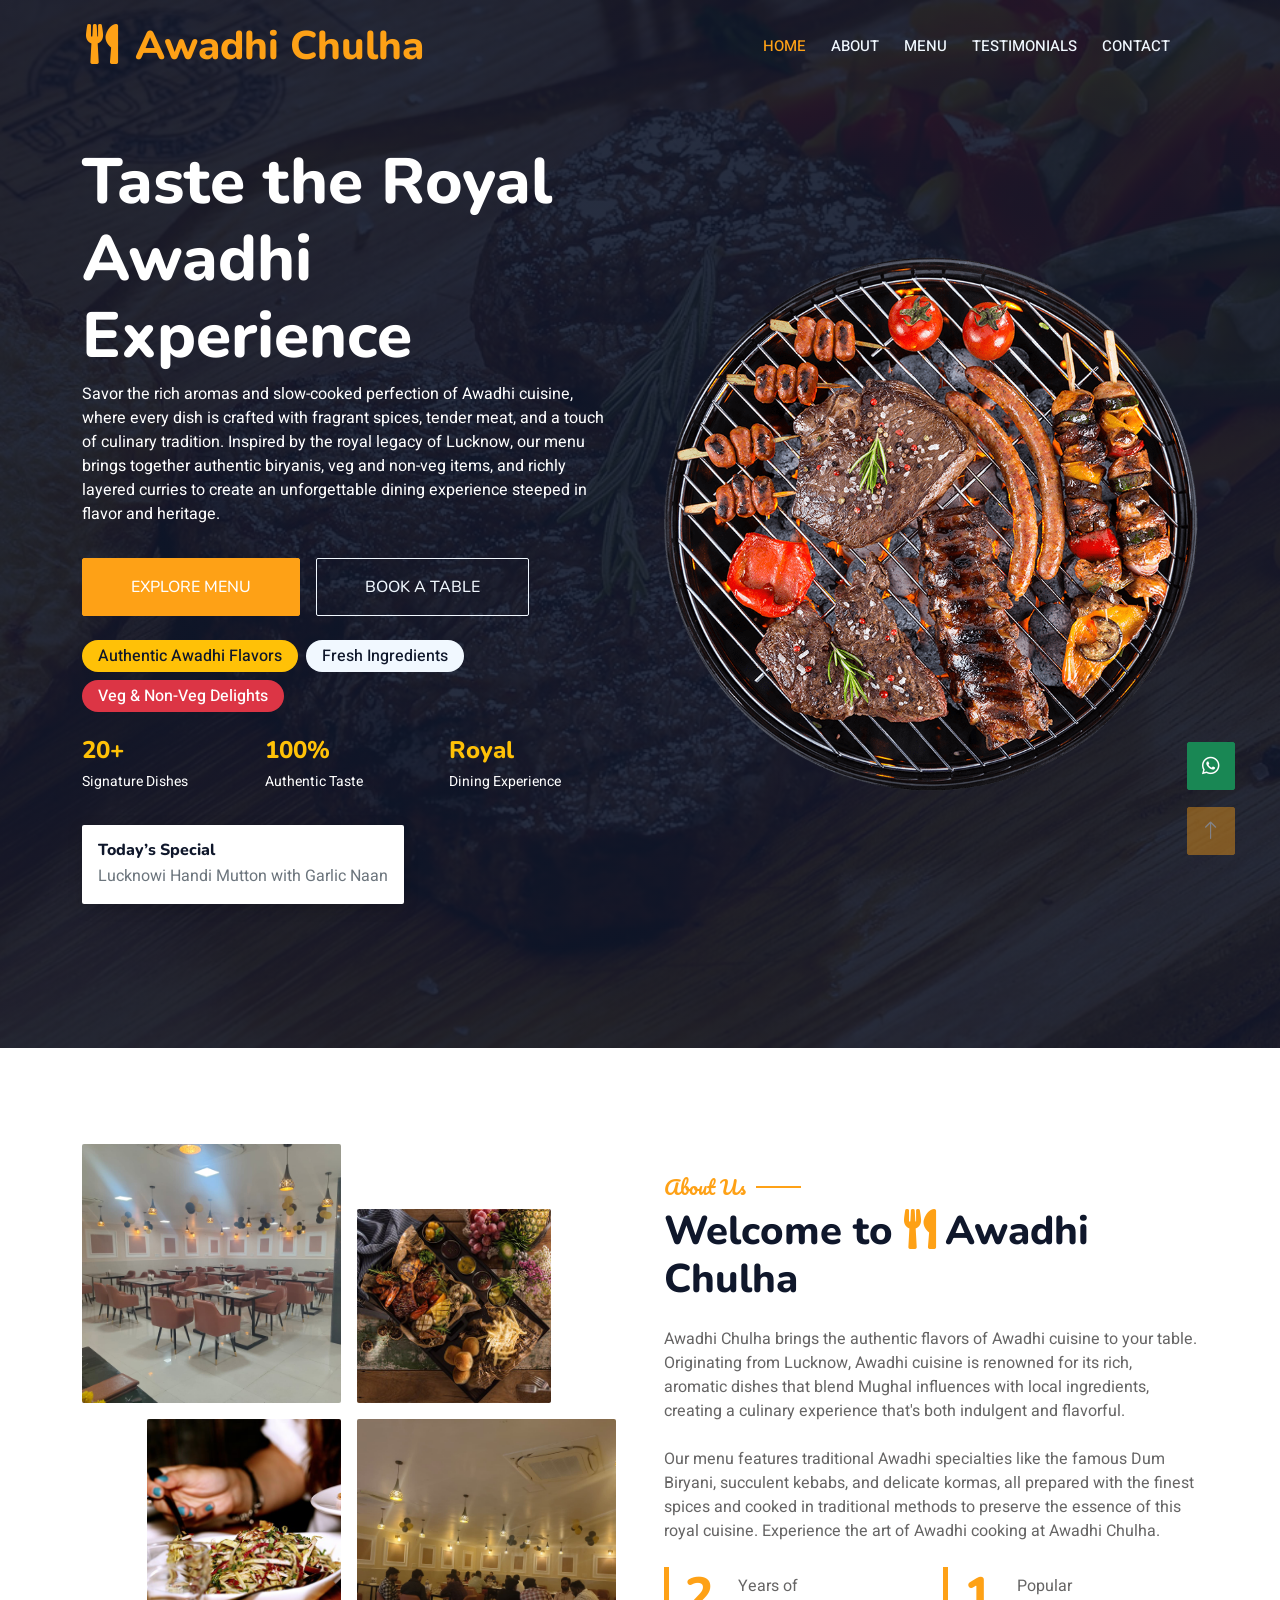
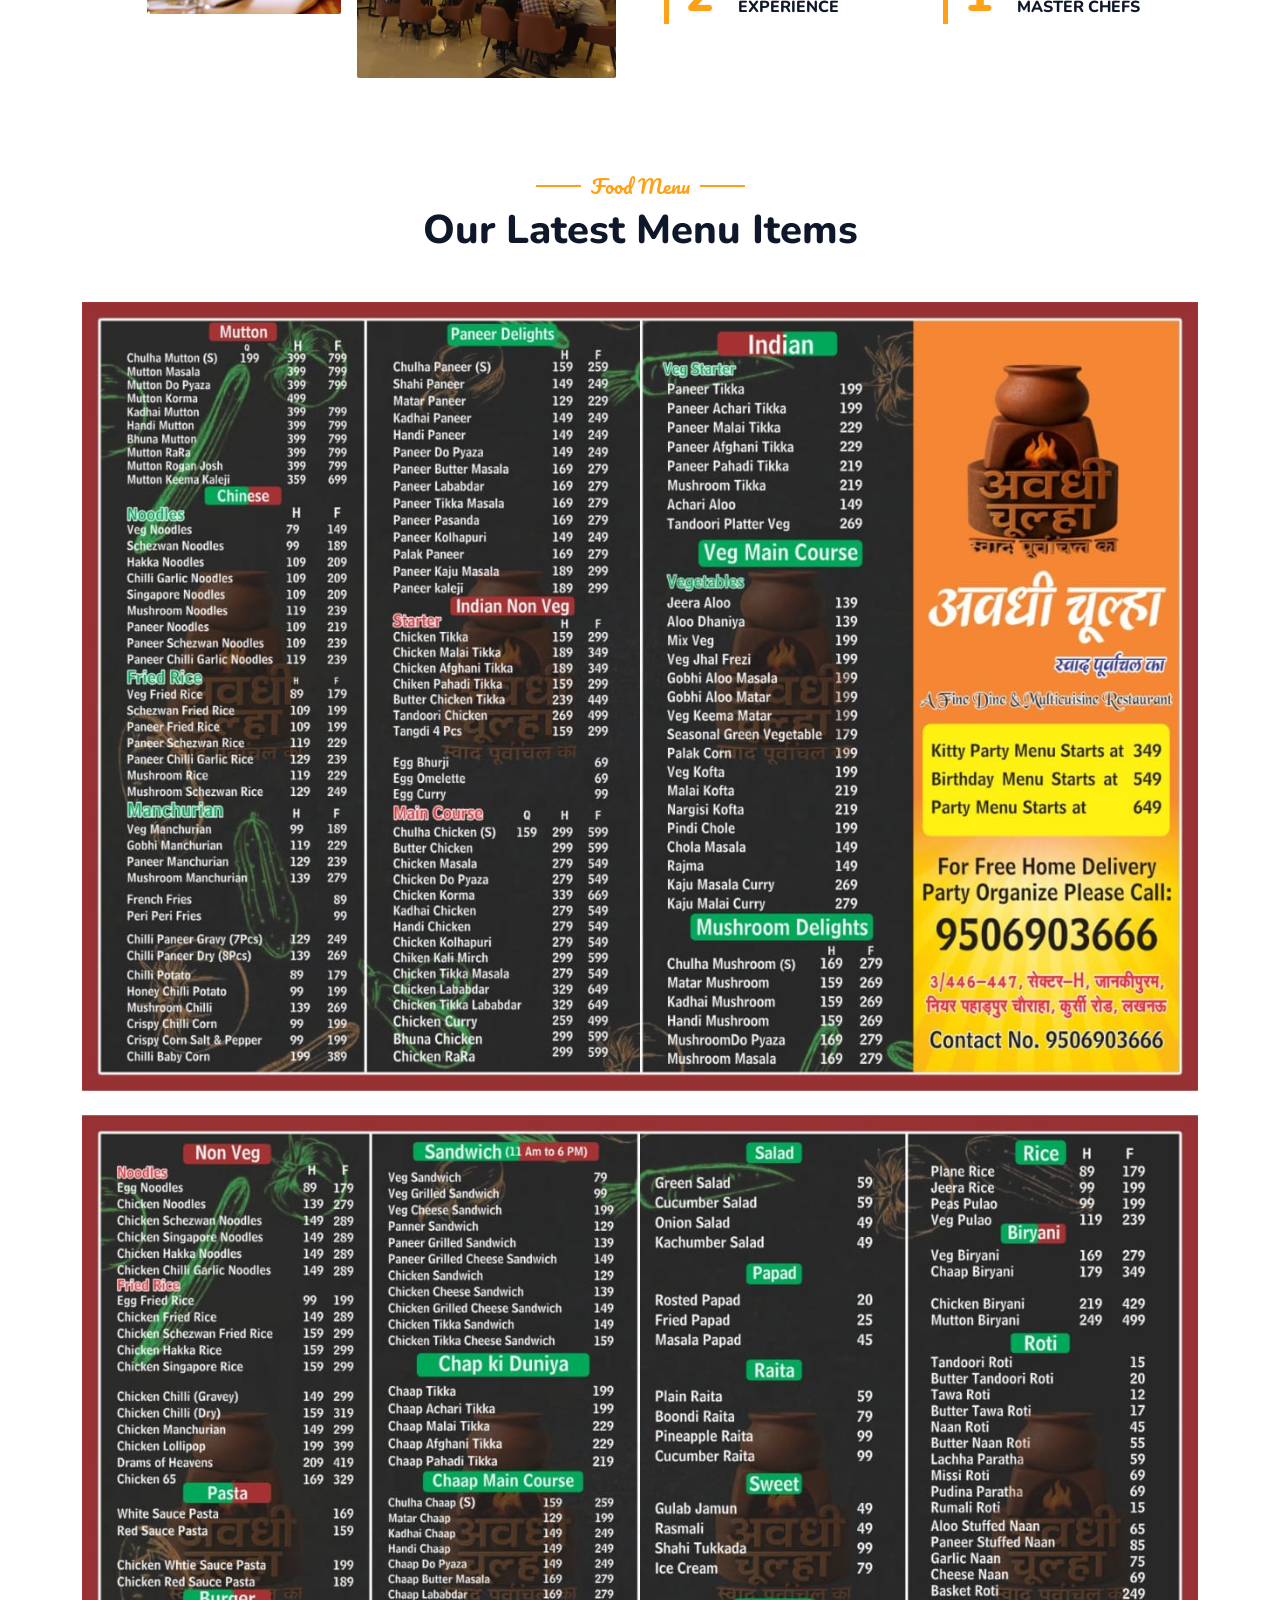
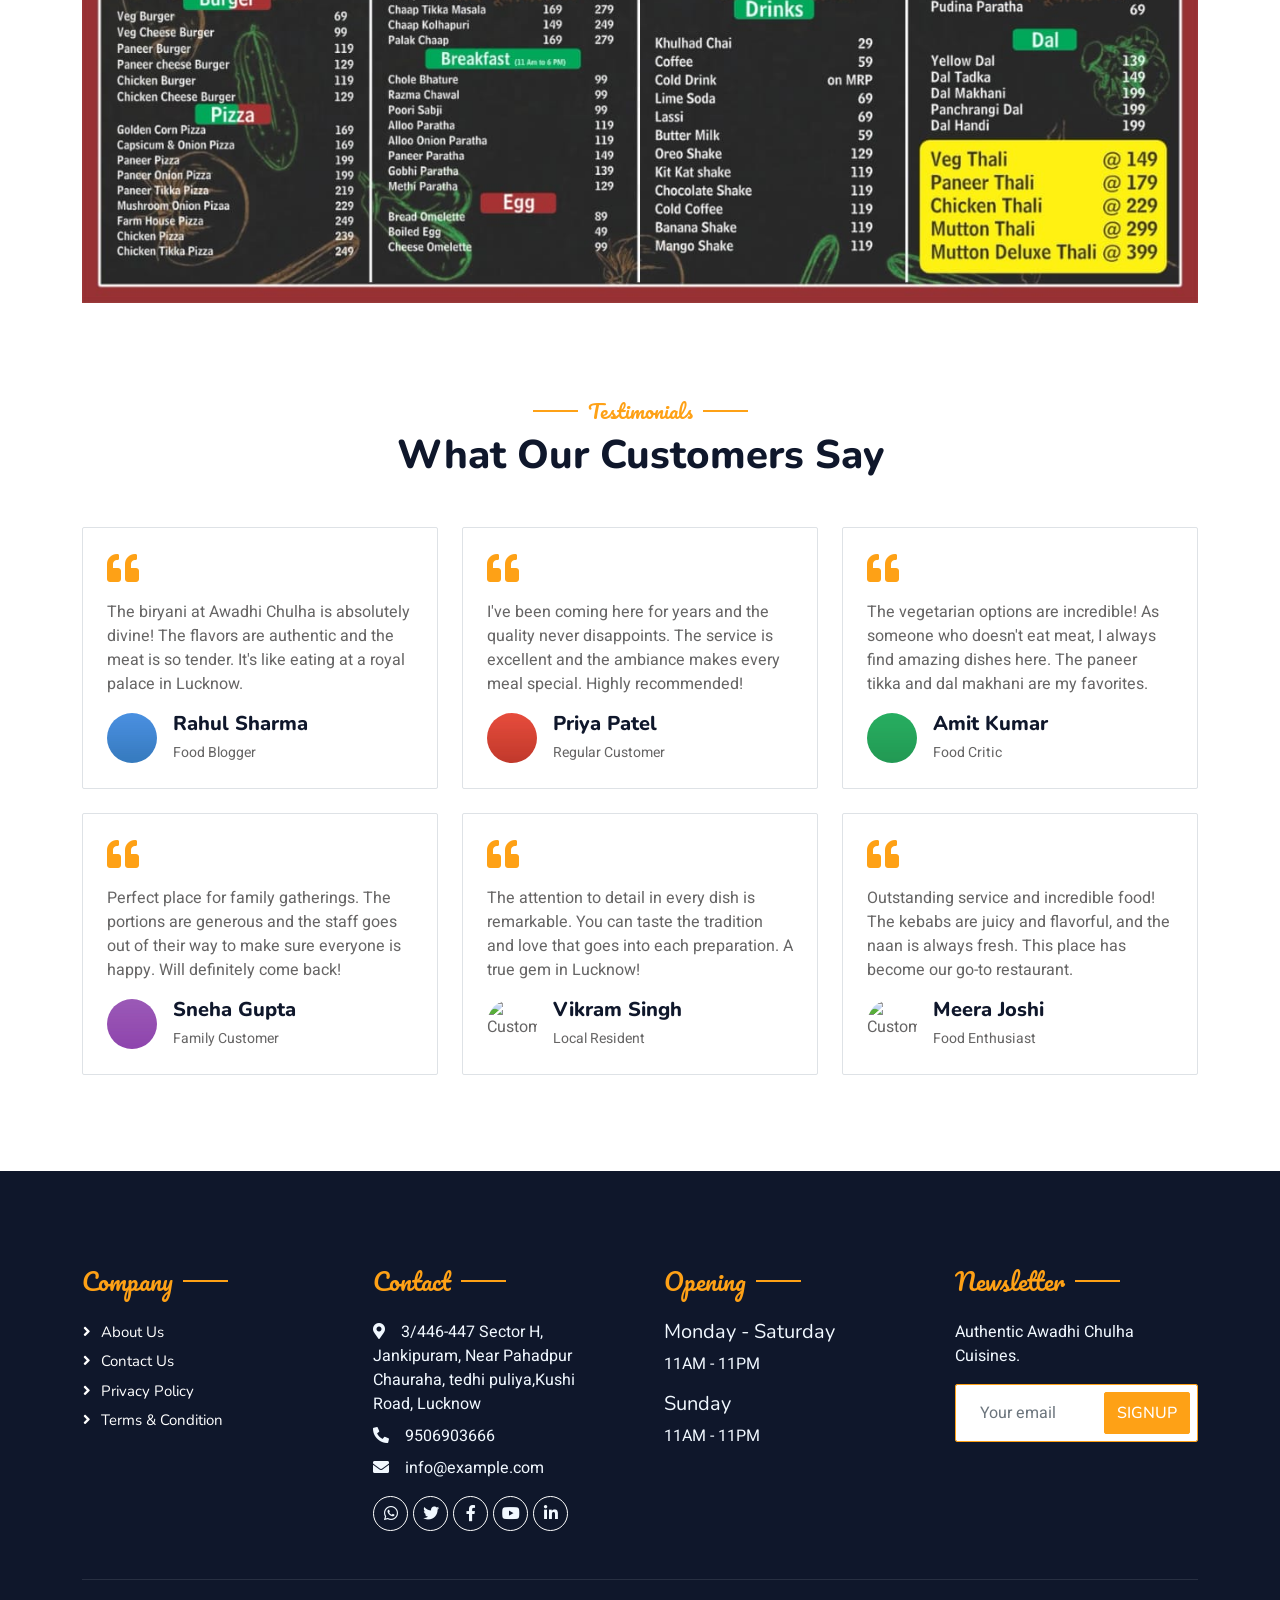
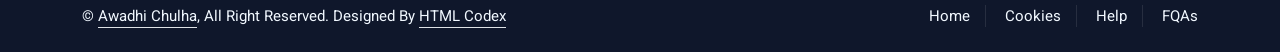
==== index.html @ cb72b384 "Initial commit" ====
<!DOCTYPE html>
<html lang="en">

<head>
    <meta charset="utf-8">
    <title>Awadhi Chulha - Home</title>
    <meta content="width=device-width, initial-scale=1.0" name="viewport">
    <meta content="" name="keywords">
    <meta content="" name="description">

    <!-- Favicon -->
    <link href="img/favicon.ico" rel="icon">

    <!-- Google Web Fonts -->
    <link rel="preconnect" href="https://fonts.googleapis.com">
    <link rel="preconnect" href="https://fonts.gstatic.com" crossorigin>
    <link href="https://fonts.googleapis.com/css2?family=Heebo:wght@400;500;600&family=Nunito:wght@600;700;800&family=Pacifico&display=swap" rel="stylesheet">

    <!-- Icon Font Stylesheet -->
    <link href="https://cdnjs.cloudflare.com/ajax/libs/font-awesome/5.10.0/css/all.min.css" rel="stylesheet">
    <link href="https://cdn.jsdelivr.net/npm/bootstrap-icons@1.4.1/font/bootstrap-icons.css" rel="stylesheet">

    <!-- Libraries Stylesheet -->
    <link href="lib/animate/animate.min.css" rel="stylesheet">
    <link href="lib/tempusdominus/css/tempusdominus-bootstrap-4.min.css" rel="stylesheet" />

    <!-- Customized Bootstrap Stylesheet -->
    <link href="css/bootstrap.min.css" rel="stylesheet">

    <!-- Template Stylesheet -->
    <link href="css/style.css" rel="stylesheet">
</head>

<body>
    <div class="container-fluid bg-white p-0">
        <!-- Spinner Start -->
        <div id="spinner" class="show bg-white position-fixed translate-middle w-100 vh-100 top-50 start-50 d-flex align-items-center justify-content-center">
            <div class="spinner-border text-primary" style="width: 3rem; height: 3rem;" role="status">
                <span class="sr-only">Loading...</span>
            </div>
        </div>
        <!-- Spinner End -->


        <!-- Navbar & Hero Start -->
        <div class="container-fluid p-0">
            <div class="container position-relative p-0">
                <nav class="navbar navbar-expand-lg navbar-dark bg-dark p-3 py-lg-0">
                    <a href="" class="navbar-brand p-0">
                        <h1 class="text-primary m-0"><i class="fa fa-utensils me-3"></i>Awadhi Chulha</h1>
                        <!-- <img src="img/logo.png" alt="Logo"> -->
                    </a>
                    <button class="navbar-toggler" type="button" data-bs-toggle="collapse" data-bs-target="#navbarCollapse">
                        <span class="fa fa-bars"></span>
                    </button>
                    <div class="collapse navbar-collapse" id="navbarCollapse">
                        <div class="navbar-nav ms-auto py-0 pe-4">
                            <a href="index.html" class="nav-item nav-link active">Home</a>
                            <a href="about.html" class="nav-item nav-link">About</a>
                            <a href="menu.html" class="nav-item nav-link">Menu</a>
                            <a href="testimonials.html" class="nav-item nav-link">Testimonials</a>
                            <a href="contact.html" class="nav-item nav-link">Contact</a>
                        </div>
                        <!-- <a href="https://htmlcodex.com/downloading/?item=2098" class="btn btn-primary py-2 px-4">Buy Pro Version</a> -->
                    </div>
                </nav>
            </div>

            <!-- <div class="container-fluid py-5 bg-dark hero-header mb-5">
                <div class="container my-5 py-5">
                    <div class="row align-items-center g-5">
                        <div class="col-lg-6 text-center text-lg-start">
                            <h1 class="display-3 text-white animated slideInLeft">Taste the Royal<br>Awadhi Experience</h1>
                            <p class="text-white animated slideInLeft mb-4 pb-2">Savor the rich aromas and slow-cooked perfection of Awadhi cuisine, where every dish is crafted with fragrant spices, tender meat, and a touch of culinary tradition. Inspired by the royal legacy of Lucknow, our menu brings together authentic biryanis, veg and non-veg items, and richly layered curries to create an unforgettable dining experience steeped in flavor and heritage</p>
                        </div>
                        <div class="col-lg-6 text-center text-lg-end overflow-hidden">
                            <img class="img-fluid" src="img/hero.png" alt="">
                        </div>
                    </div>
                </div>
            </div> -->

            <div class="container-fluid py-5 bg-dark hero-header mb-5">
            <div class="container my-5 py-5">
                <div class="row align-items-center g-5">
                    
                    <!-- Left Content -->
                    <div class="col-lg-6 text-center text-lg-start">
                        <h1 class="display-3 text-white animated slideInLeft">
                            Taste the Royal <br>Awadhi Experience
                        </h1>

                        <p class="text-white animated slideInLeft mb-4 pb-2">
                            Savor the rich aromas and slow-cooked perfection of Awadhi cuisine, where every dish is crafted with fragrant spices, tender meat, and a touch of culinary tradition. Inspired by the royal legacy of Lucknow, our menu brings together authentic biryanis, veg and non-veg items, and richly layered curries to create an unforgettable dining experience steeped in flavor and heritage.
                        </p>

                        <!-- Buttons -->
                        <div class="d-flex flex-column flex-sm-row gap-3 justify-content-center justify-content-lg-start mb-4 animated slideInLeft">
                            <a href="#menu" class="btn btn-primary py-3 px-5">Explore Menu</a>
                            <a href="contact.html" class="btn btn-outline-light py-3 px-5">Book a Table</a>
                        </div>

                        <!-- Feature Badges -->
                        <div class="d-flex flex-wrap gap-2 justify-content-center justify-content-lg-start mb-4 animated slideInLeft">
                            <span class="badge bg-warning text-dark px-3 py-2 fs-6">Authentic Awadhi Flavors</span>
                            <span class="badge bg-light text-dark px-3 py-2 fs-6">Fresh Ingredients</span>
                            <span class="badge bg-danger px-3 py-2 fs-6">Veg & Non-Veg Delights</span>
                        </div>

                        <!-- Stats -->
                        <div class="row g-3 text-white mb-4 animated slideInLeft">
                            <div class="col-4">
                                <h4 class="text-warning mb-1">20+</h4>
                                <small>Signature Dishes</small>
                            </div>
                            <div class="col-4">
                                <h4 class="text-warning mb-1">100%</h4>
                                <small>Authentic Taste</small>
                            </div>
                            <div class="col-4">
                                <h4 class="text-warning mb-1">Royal</h4>
                                <small>Dining Experience</small>
                            </div>
                        </div>

                        <!-- Today's Special Card -->
                        <div class="bg-white rounded p-3 d-inline-block shadow-sm animated slideInLeft mt-2">
                            <h6 class="text-dark mb-1">Today’s Special</h6>
                            <p class="mb-0 text-muted">Lucknowi Handi Mutton with Garlic Naan</p>
                        </div>
                    </div>

                    <!-- Right Image -->
                    <div class="col-lg-6 text-center text-lg-end overflow-hidden position-relative">
                        <img class="img-fluid animated zoomIn" src="img/hero.png" alt="Awadhi Cuisine">
                    </div>
                </div>
            </div>
        </div>
        </div>
        <!-- Navbar & Hero End -->


        <!-- About Start -->
        <div class="container-fluid py-5">
            <div class="container">
                <div class="row g-5 align-items-center">
                    <div class="col-lg-6">
                        <div class="row g-3">
                            <div class="col-6 text-start">
                                <img class="img-fluid rounded w-100 wow zoomIn" data-wow-delay="0.1s" src="img/about_1.jpeg">
                            </div>
                            <div class="col-6 text-start">
                                <img class="img-fluid rounded w-75 wow zoomIn" data-wow-delay="0.3s" src="img/about-4.jpg" style="margin-top: 25%;">
                            </div>
                            <div class="col-6 text-end">
                                <img class="img-fluid rounded w-75 wow zoomIn" data-wow-delay="0.5s" src="img/about-3.jpg">
                            </div>
                            <div class="col-6 text-end">
                                <img class="img-fluid rounded w-100 wow zoomIn" data-wow-delay="0.7s" src="img/about_2.jpeg">
                            </div>
                        </div>
                    </div>
                    <div class="col-lg-6">
                        <h5 class="section-title ff-secondary text-start text-primary fw-normal">About Us</h5>
                        <h1 class="mb-4">Welcome to <i class="fa fa-utensils text-primary me-2"></i>Awadhi Chulha</h1>
                        <p class="mb-4">Awadhi Chulha brings the authentic flavors of Awadhi cuisine to your table. Originating from Lucknow, Awadhi cuisine is renowned for its rich, aromatic dishes that blend Mughal influences with local ingredients, creating a culinary experience that's both indulgent and flavorful.</p>
                        <p class="mb-4">Our menu features traditional Awadhi specialties like the famous Dum Biryani, succulent kebabs, and delicate kormas, all prepared with the finest spices and cooked in traditional methods to preserve the essence of this royal cuisine. Experience the art of Awadhi cooking at Awadhi Chulha.</p>
                        <div class="row g-4 mb-4">
                            <div class="col-sm-6">
                                <div class="d-flex align-items-center border-start border-5 border-primary px-3">
                                    <h1 class="flex-shrink-0 display-5 text-primary mb-0" data-toggle="counter-up">4</h1>
                                    <div class="ps-4">
                                        <p class="mb-0">Years of</p>
                                        <h6 class="text-uppercase mb-0">Experience</h6>
                                    </div>
                                </div>
                            </div>
                            <div class="col-sm-6">
                                <div class="d-flex align-items-center border-start border-5 border-primary px-3">
                                    <h1 class="flex-shrink-0 display-5 text-primary mb-0" data-toggle="counter-up">3</h1>
                                    <div class="ps-4">
                                        <p class="mb-0">Popular</p>
                                        <h6 class="text-uppercase mb-0">Master Chefs</h6>
                                    </div>
                                </div>
                            </div>
                        </div>
                        <!-- <a class="btn btn-primary py-3 px-5 mt-2" href="">Read More</a> -->
                    </div>
                </div>
            </div>
        </div>
        <!-- About End -->


        <!-- Menu Start -->
        <div id="menu" class="container-fluid py-5">
            <div class="container">
                <div class="text-center wow fadeInUp" data-wow-delay="0.1s">
                    <h5 class="section-title ff-secondary text-center text-primary fw-normal">Food Menu</h5>
                    <h1 class="mb-5">Our Latest Menu Items</h1>
                </div>
                <div class="tab-class text-center wow fadeInUp" data-wow-delay="0.1s">
                    <div class="row g-4">
                        <div class="col-12">
                            <img class="img-fluid" src="img/Menu_page1.jpeg" alt="Menu Page 1">
                        </div>
                        <div class="col-12">
                            <img class="img-fluid" src="img/Menu_page2.jpeg" alt="Menu Page 2">
                        </div>
                    </div>
                </div>
            </div>
        </div>
        <!-- Menu End -->


        <!-- Testimonial Start -->
        <div class="container-fluid py-5">
            <div class="container">
                <div class="text-center wow fadeInUp" data-wow-delay="0.1s">
                    <h5 class="section-title ff-secondary text-center text-primary fw-normal">Testimonials</h5>
                    <h1 class="mb-5">What Our Customers Say</h1>
                </div>
                <div class="row g-4">
                    <div class="col-lg-4">
                        <div class="testimonial-item bg-transparent border rounded p-4">
                            <i class="fa fa-quote-left fa-2x text-primary mb-3"></i>
                            <p>The biryani at Awadhi Chulha is absolutely divine! The flavors are authentic and the meat is so tender. It's like eating at a royal palace in Lucknow.</p>
                            <div class="d-flex align-items-center">
                                <img class="img-fluid flex-shrink-0 rounded-circle" src="img/testimonial-1.jpg" style="width: 50px; height: 50px;" alt="Customer 1">
                                <div class="ps-3">
                                    <h5 class="mb-1">Rahul Sharma</h5>
                                    <small>Food Blogger</small>
                                </div>
                            </div>
                        </div>
                    </div>
                    <div class="col-lg-4">
                        <div class="testimonial-item bg-transparent border rounded p-4">
                            <i class="fa fa-quote-left fa-2x text-primary mb-3"></i>
                            <p>I've been coming here for years and the quality never disappoints. The service is excellent and the ambiance makes every meal special. Highly recommended!</p>
                            <div class="d-flex align-items-center">
                                <img class="img-fluid flex-shrink-0 rounded-circle" src="img/testimonial-2.jpg" style="width: 50px; height: 50px;" alt="Customer 2">
                                <div class="ps-3">
                                    <h5 class="mb-1">Priya Patel</h5>
                                    <small>Regular Customer</small>
                                </div>
                            </div>
                        </div>
                    </div>
                    <div class="col-lg-4">
                        <div class="testimonial-item bg-transparent border rounded p-4">
                            <i class="fa fa-quote-left fa-2x text-primary mb-3"></i>
                            <p>The vegetarian options are incredible! As someone who doesn't eat meat, I always find amazing dishes here. The paneer tikka and dal makhani are my favorites.</p>
                            <div class="d-flex align-items-center">
                                <img class="img-fluid flex-shrink-0 rounded-circle" src="img/testimonial-3.jpg" style="width: 50px; height: 50px;" alt="Customer 3">
                                <div class="ps-3">
                                    <h5 class="mb-1">Amit Kumar</h5>
                                    <small>Food Critic</small>
                                </div>
                            </div>
                        </div>
                    </div>
                    <div class="col-lg-4">
                        <div class="testimonial-item bg-transparent border rounded p-4">
                            <i class="fa fa-quote-left fa-2x text-primary mb-3"></i>
                            <p>Perfect place for family gatherings. The portions are generous and the staff goes out of their way to make sure everyone is happy. Will definitely come back!</p>
                            <div class="d-flex align-items-center">
                                <img class="img-fluid flex-shrink-0 rounded-circle" src="img/testimonial-4.jpg" style="width: 50px; height: 50px;" alt="Customer 4">
                                <div class="ps-3">
                                    <h5 class="mb-1">Sneha Gupta</h5>
                                    <small>Family Customer</small>
                                </div>
                            </div>
                        </div>
                    </div>
                    <div class="col-lg-4">
                        <div class="testimonial-item bg-transparent border rounded p-4">
                            <i class="fa fa-quote-left fa-2x text-primary mb-3"></i>
                            <p>The attention to detail in every dish is remarkable. You can taste the tradition and love that goes into each preparation. A true gem in Lucknow!</p>
                            <div class="d-flex align-items-center">
                                <img class="img-fluid flex-shrink-0 rounded-circle" src="https://images.unsplash.com/photo-1500648767791-00dcc994a43e?w=100&h=100&fit=crop&crop=face" style="width: 50px; height: 50px;" alt="Customer 5">
                                <div class="ps-3">
                                    <h5 class="mb-1">Vikram Singh</h5>
                                    <small>Local Resident</small>
                                </div>
                            </div>
                        </div>
                    </div>
                    <div class="col-lg-4">
                        <div class="testimonial-item bg-transparent border rounded p-4">
                            <i class="fa fa-quote-left fa-2x text-primary mb-3"></i>
                            <p>Outstanding service and incredible food! The kebabs are juicy and flavorful, and the naan is always fresh. This place has become our go-to restaurant.</p>
                            <div class="d-flex align-items-center">
                                <img class="img-fluid flex-shrink-0 rounded-circle" src="https://images.unsplash.com/photo-1544005313-94ddf0286df2?w=100&h=100&fit=crop&crop=face" style="width: 50px; height: 50px;" alt="Customer 6">
                                <div class="ps-3">
                                    <h5 class="mb-1">Meera Joshi</h5>
                                    <small>Food Enthusiast</small>
                                </div>
                            </div>
                        </div>
                    </div>
                </div>
            </div>
        </div>
        <!-- Testimonial End -->


        <!-- Footer Start -->
        <div class="container-fluid bg-dark text-light footer pt-5 mt-5 wow fadeIn" data-wow-delay="0.1s">
            <div class="container py-5">
                <div class="row g-5">
                    <div class="col-lg-3 col-md-6">
                        <h4 class="section-title ff-secondary text-start text-primary fw-normal mb-4">Company</h4>
                        <a class="btn btn-link" href="">About Us</a>
                        <a class="btn btn-link" href="">Contact Us</a>
                        <a class="btn btn-link" href="">Privacy Policy</a>
                        <a class="btn btn-link" href="">Terms & Condition</a>
                    </div>
                    <div class="col-lg-3 col-md-6">
                        <h4 class="section-title ff-secondary text-start text-primary fw-normal mb-4">Contact</h4>
                        <p class="mb-2"><i class="fa fa-map-marker-alt me-3"></i>3/446-447 Sector H, Jankipuram, Near Pahadpur Chauraha, tedhi puliya,Kushi Road, Lucknow</p>
                        <p class="mb-2"><i class="fa fa-phone-alt me-3"></i>9506903666</p>
                        <p class="mb-2"><i class="fa fa-envelope me-3"></i>info@example.com</p>
                        <div class="d-flex pt-2">
                            <a class="btn btn-outline-light btn-social" href="https://wa.me/919506903666" target="_blank"><i class="fab fa-whatsapp"></i></a>
                            <a class="btn btn-outline-light btn-social" href=""><i class="fab fa-twitter"></i></a>
                            <a class="btn btn-outline-light btn-social" href=""><i class="fab fa-facebook-f"></i></a>
                            <a class="btn btn-outline-light btn-social" href=""><i class="fab fa-youtube"></i></a>
                            <a class="btn btn-outline-light btn-social" href=""><i class="fab fa-linkedin-in"></i></a>
                        </div>
                    </div>
                    <div class="col-lg-3 col-md-6">
                        <h4 class="section-title ff-secondary text-start text-primary fw-normal mb-4">Opening</h4>
                        <h5 class="text-light fw-normal">Monday - Saturday</h5>
                        <p>11AM - 11PM</p>
                        <h5 class="text-light fw-normal">Sunday</h5>
                        <p>11AM - 11PM</p>
                    </div>
                    <div class="col-lg-3 col-md-6">
                        <h4 class="section-title ff-secondary text-start text-primary fw-normal mb-4">Newsletter</h4>
                        <p>Authentic Awadhi Chulha Cuisines.</p>
                        <div class="position-relative mx-auto" style="max-width: 400px;">
                            <input class="form-control border-primary w-100 py-3 ps-4 pe-5" type="text" placeholder="Your email">
                            <button type="button" class="btn btn-primary py-2 position-absolute top-0 end-0 mt-2 me-2">SignUp</button>
                        </div>
                    </div>
                </div>
            </div>
            <div class="container">
                <div class="copyright">
                    <div class="row">
                        <div class="col-md-6 text-center text-md-start mb-3 mb-md-0">
                            &copy; <a class="border-bottom" href="#">Awadhi Chulha</a>, All Right Reserved. 
							
							<!--/*** The author’s attribution link below must remain intact on your website. ***/-->
                            <!--/*** If you wish to remove this credit link, please purchase the Pro Version from https://htmlcodex.com . ***/-->
                            Designed By <a class="border-bottom" href="https://htmlcodex.com">HTML Codex</a>
                        </div>
                        <div class="col-md-6 text-center text-md-end">
                            <div class="footer-menu">
                                <a href="">Home</a>
                                <a href="">Cookies</a>
                                <a href="">Help</a>
                                <a href="">FQAs</a>
                            </div>
                        </div>
                    </div>
                </div>
            </div>
        </div>
        <!-- Footer End -->


        <!-- Back to Top -->
        <a href="#" class="btn btn-lg btn-primary btn-lg-square back-to-top"><i class="bi bi-arrow-up"></i></a>

        <!-- WhatsApp Chat Button -->
        <a href="https://wa.me/919506903666" target="_blank" class="btn btn-lg btn-success btn-lg-square" style="position: fixed; bottom: 110px; right: 45px; z-index: 1050;">
            <i class="fab fa-whatsapp"></i>
        </a>
    </div>

    <!-- JavaScript Libraries -->
    <script src="https://code.jquery.com/jquery-3.4.1.min.js"></script>
    <script src="https://cdn.jsdelivr.net/npm/bootstrap@5.0.0/dist/js/bootstrap.bundle.min.js"></script>
    <script src="lib/wow/wow.min.js"></script>
    <script src="lib/easing/easing.min.js"></script>
    <script src="lib/waypoints/waypoints.min.js"></script>
    <script src="lib/counterup/counterup.min.js"></script>
    <script src="lib/tempusdominus/js/moment.min.js"></script>
    <script src="lib/tempusdominus/js/moment-timezone.min.js"></script>
    <script src="lib/tempusdominus/js/tempusdominus-bootstrap-4.min.js"></script>

    <!-- Template Javascript -->
    <script src="js/main.js"></script>
</body>

</html>
---- css/style.css ----
/********** Template CSS **********/
:root {
    --primary: #FEA116;
    --light: #F1F8FF;
    --dark: #0F172B;
}

.ff-secondary {
    font-family: 'Pacifico', cursive;
}

.fw-medium {
    font-weight: 600 !important;
}

.fw-semi-bold {
    font-weight: 700 !important;
}

.back-to-top {
    position: fixed;
    display: none;
    right: 45px;
    bottom: 45px;
    z-index: 99;
}


/*** Spinner ***/
#spinner {
    opacity: 0;
    visibility: hidden;
    transition: opacity .5s ease-out, visibility 0s linear .5s;
    z-index: 99999;
}

#spinner.show {
    transition: opacity .5s ease-out, visibility 0s linear 0s;
    visibility: visible;
    opacity: 1;
}


/*** Button ***/
.btn {
    font-family: 'Nunito', sans-serif;
    font-weight: 500;
    text-transform: uppercase;
    transition: .5s;
}

.btn.btn-primary,
.btn.btn-secondary {
    color: #FFFFFF;
}

.btn-square {
    width: 38px;
    height: 38px;
}

.btn-sm-square {
    width: 32px;
    height: 32px;
}

.btn-lg-square {
    width: 48px;
    height: 48px;
}

.btn-square,
.btn-sm-square,
.btn-lg-square {
    padding: 0;
    display: flex;
    align-items: center;
    justify-content: center;
    font-weight: normal;
    border-radius: 2px;
}


/*** Navbar ***/
.navbar-dark .navbar-nav .nav-link {
    position: relative;
    margin-left: 25px;
    padding: 35px 0;
    font-size: 15px;
    color: var(--light) !important;
    text-transform: uppercase;
    font-weight: 500;
    outline: none;
    transition: .5s;
}

.sticky-top.navbar-dark .navbar-nav .nav-link {
    padding: 20px 0;
}

.navbar-dark .navbar-nav .nav-link:hover,
.navbar-dark .navbar-nav .nav-link.active {
    color: var(--primary) !important;
}

.navbar-dark .navbar-brand img {
    max-height: 60px;
    transition: .5s;
}

.sticky-top.navbar-dark .navbar-brand img {
    max-height: 45px;
}

@media (max-width: 991.98px) {
    .sticky-top.navbar-dark {
        position: relative;
    }

    .navbar-dark .navbar-collapse {
        margin-top: 15px;
        border-top: 1px solid rgba(255, 255, 255, .1)
    }

    .navbar-dark .navbar-nav .nav-link,
    .sticky-top.navbar-dark .navbar-nav .nav-link {
        padding: 10px 0;
        margin-left: 0;
    }

    .navbar-dark .navbar-brand img {
        max-height: 45px;
    }
}

@media (min-width: 992px) {
    .navbar-dark {
        position: absolute;
        width: 100%;
        top: 0;
        left: 0;
        z-index: 999;
        background: transparent !important;
        transition: .5s;
    }
    
    .sticky-top.navbar-dark {
        position: fixed;
        padding-left: 45px;
        padding-right: 45px;
        background: var(--dark) !important;
    }
}


/*** Hero Header ***/
.hero-header {
    background: linear-gradient(rgba(15, 23, 43, .9), rgba(15, 23, 43, .9)), url(../img/bg-hero.jpg);
    background-position: center center;
    background-repeat: no-repeat;
    background-size: cover;
}

.hero-header img {
    animation: imgRotate 50s linear infinite;
}

@keyframes imgRotate { 
    100% { 
        transform: rotate(360deg); 
    } 
}

.breadcrumb-item + .breadcrumb-item::before {
    color: rgba(255, 255, 255, .5);
}


/*** Section Title ***/
.section-title {
    position: relative;
    display: inline-block;
}

.section-title::before {
    position: absolute;
    content: "";
    width: 45px;
    height: 2px;
    top: 50%;
    left: -55px;
    margin-top: -1px;
    background: var(--primary);
}

.section-title::after {
    position: absolute;
    content: "";
    width: 45px;
    height: 2px;
    top: 50%;
    right: -55px;
    margin-top: -1px;
    background: var(--primary);
}

.section-title.text-start::before,
.section-title.text-end::after {
    display: none;
}


/*** Food Menu ***/
.nav-pills .nav-item .active {
    border-bottom: 2px solid var(--primary);
}


/*** Youtube Video ***/
.video {
    position: relative;
    height: 100%;
    min-height: 500px;
    background: linear-gradient(rgba(15, 23, 43, .1), rgba(15, 23, 43, .1)), url(../img/video.jpg);
    background-position: center center;
    background-repeat: no-repeat;
    background-size: cover;
}

.video .btn-play {
    position: absolute;
    z-index: 3;
    top: 50%;
    left: 50%;
    transform: translateX(-50%) translateY(-50%);
    box-sizing: content-box;
    display: block;
    width: 32px;
    height: 44px;
    border-radius: 50%;
    border: none;
    outline: none;
    padding: 18px 20px 18px 28px;
}

.video .btn-play:before {
    content: "";
    position: absolute;
    z-index: 0;
    left: 50%;
    top: 50%;
    transform: translateX(-50%) translateY(-50%);
    display: block;
    width: 100px;
    height: 100px;
    background: var(--primary);
    border-radius: 50%;
    animation: pulse-border 1500ms ease-out infinite;
}

.video .btn-play:after {
    content: "";
    position: absolute;
    z-index: 1;
    left: 50%;
    top: 50%;
    transform: translateX(-50%) translateY(-50%);
    display: block;
    width: 100px;
    height: 100px;
    background: var(--primary);
    border-radius: 50%;
    transition: all 200ms;
}

.video .btn-play img {
    position: relative;
    z-index: 3;
    max-width: 100%;
    width: auto;
    height: auto;
}

.video .btn-play span {
    display: block;
    position: relative;
    z-index: 3;
    width: 0;
    height: 0;
    border-left: 32px solid var(--dark);
    border-top: 22px solid transparent;
    border-bottom: 22px solid transparent;
}

@keyframes pulse-border {
    0% {
        transform: translateX(-50%) translateY(-50%) translateZ(0) scale(1);
        opacity: 1;
    }

    100% {
        transform: translateX(-50%) translateY(-50%) translateZ(0) scale(1.5);
        opacity: 0;
    }
}

#videoModal {
    z-index: 99999;
}

#videoModal .modal-dialog {
    position: relative;
    max-width: 800px;
    margin: 60px auto 0 auto;
}

#videoModal .modal-body {
    position: relative;
    padding: 0px;
}

#videoModal .close {
    position: absolute;
    width: 30px;
    height: 30px;
    right: 0px;
    top: -30px;
    z-index: 999;
    font-size: 30px;
    font-weight: normal;
    color: #FFFFFF;
    background: #000000;
    opacity: 1;
}


/*** Team ***/
.team-item {
    box-shadow: 0 0 45px rgba(0, 0, 0, .08);
    height: calc(100% - 38px);
    transition: .5s;
}

.team-item img {
    transition: .5s;
}

.team-item:hover img {
    transform: scale(1.1);
}

.team-item:hover {
    height: 100%;
}

.team-item .btn {
    border-radius: 38px 38px 0 0;
}


/*** Footer ***/
.footer .btn.btn-social {
    margin-right: 5px;
    width: 35px;
    height: 35px;
    display: flex;
    align-items: center;
    justify-content: center;
    color: var(--light);
    border: 1px solid #FFFFFF;
    border-radius: 35px;
    transition: .3s;
}

.footer .btn.btn-social:hover {
    color: var(--primary);
}

.footer .btn.btn-link {
    display: block;
    margin-bottom: 5px;
    padding: 0;
    text-align: left;
    color: #FFFFFF;
    font-size: 15px;
    font-weight: normal;
    text-transform: capitalize;
    transition: .3s;
}

.footer .btn.btn-link::before {
    position: relative;
    content: "\f105";
    font-family: "Font Awesome 5 Free";
    font-weight: 900;
    margin-right: 10px;
}

.footer .btn.btn-link:hover {
    letter-spacing: 1px;
    box-shadow: none;
}

.footer .copyright {
    padding: 25px 0;
    font-size: 15px;
    border-top: 1px solid rgba(256, 256, 256, .1);
}

.footer .copyright a {
    color: var(--light);
}

.footer .footer-menu a {
    margin-right: 15px;
    padding-right: 15px;
    border-right: 1px solid rgba(255, 255, 255, .1);
}

.footer .footer-menu a:last-child {
    margin-right: 0;
    padding-right: 0;
    border-right: none;
}

.hero-header .badge {
    border-radius: 30px;
    font-weight: 500;
}

.hero-header .btn-outline-light:hover {
    background-color: #fff;
    color: #000;
}

.hero-header .shadow-sm {
    box-shadow: 0 4px 15px rgba(0,0,0,0.15) !important;
}
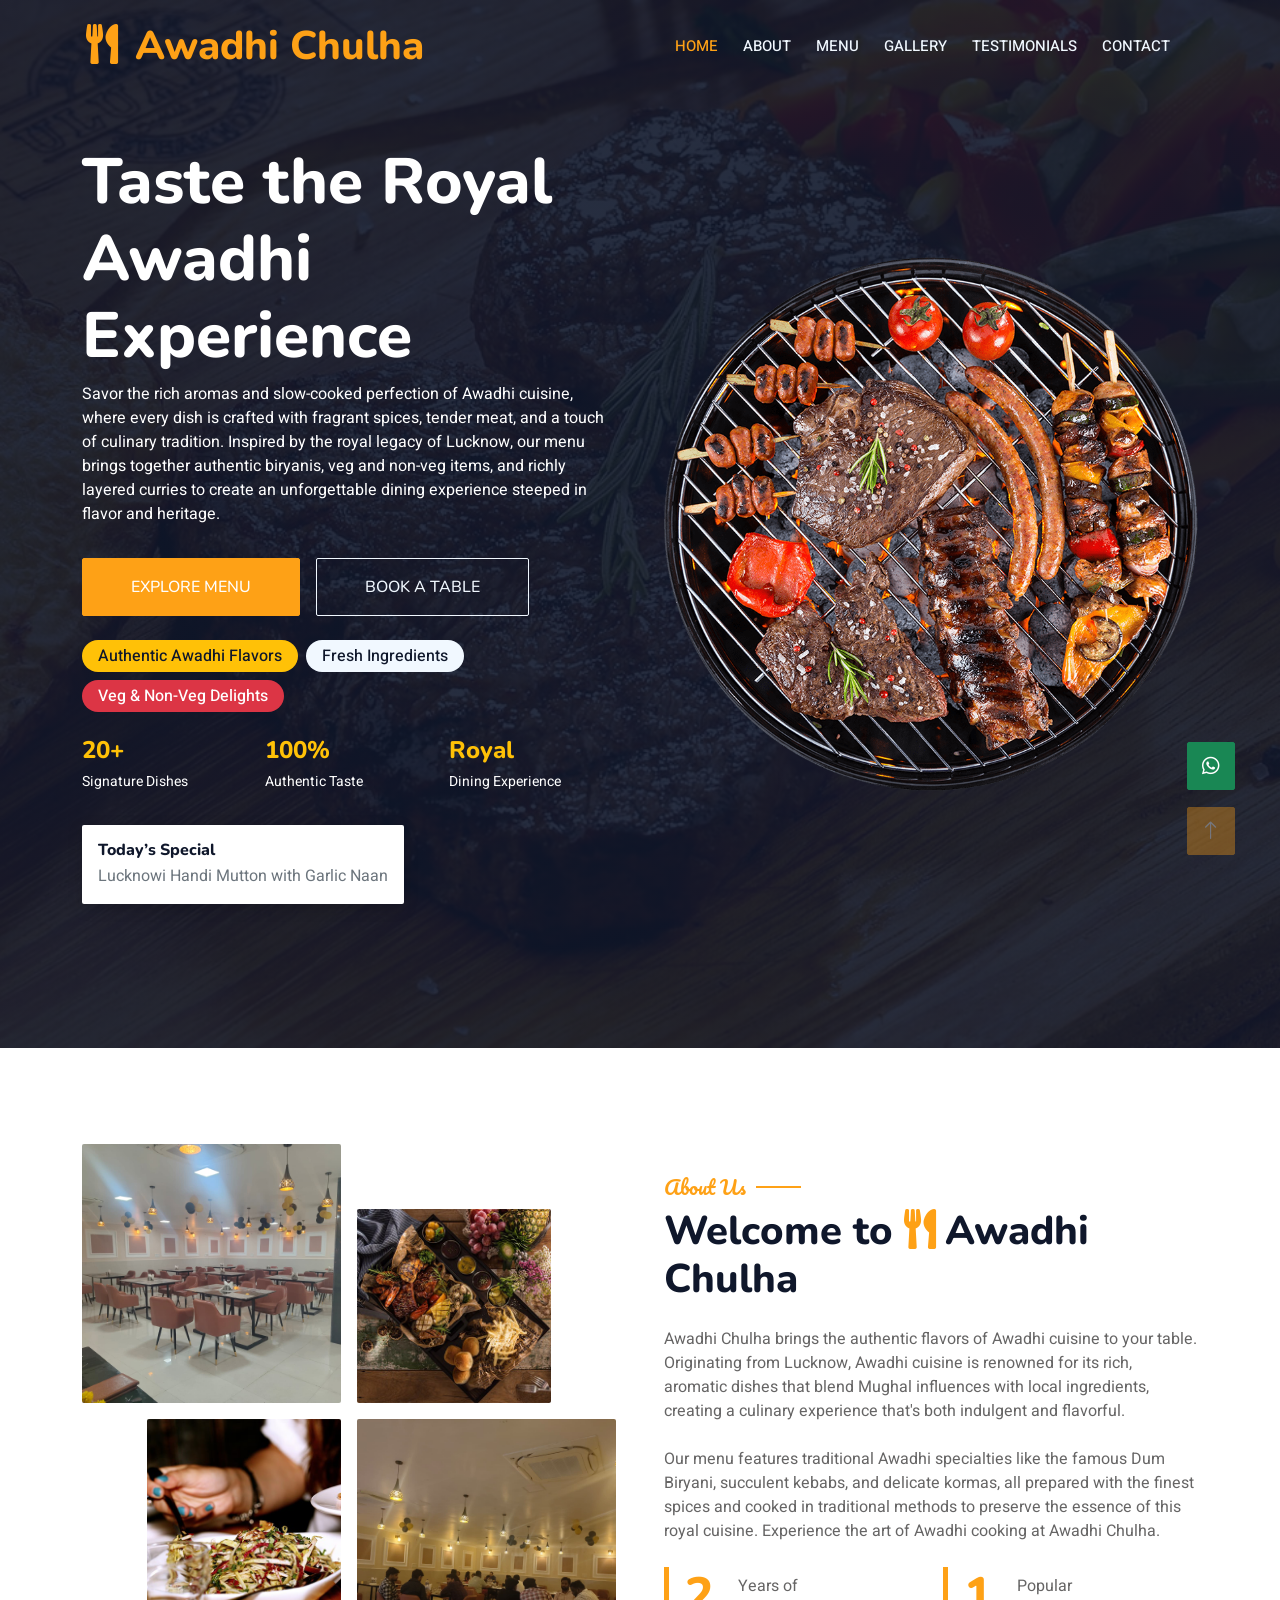
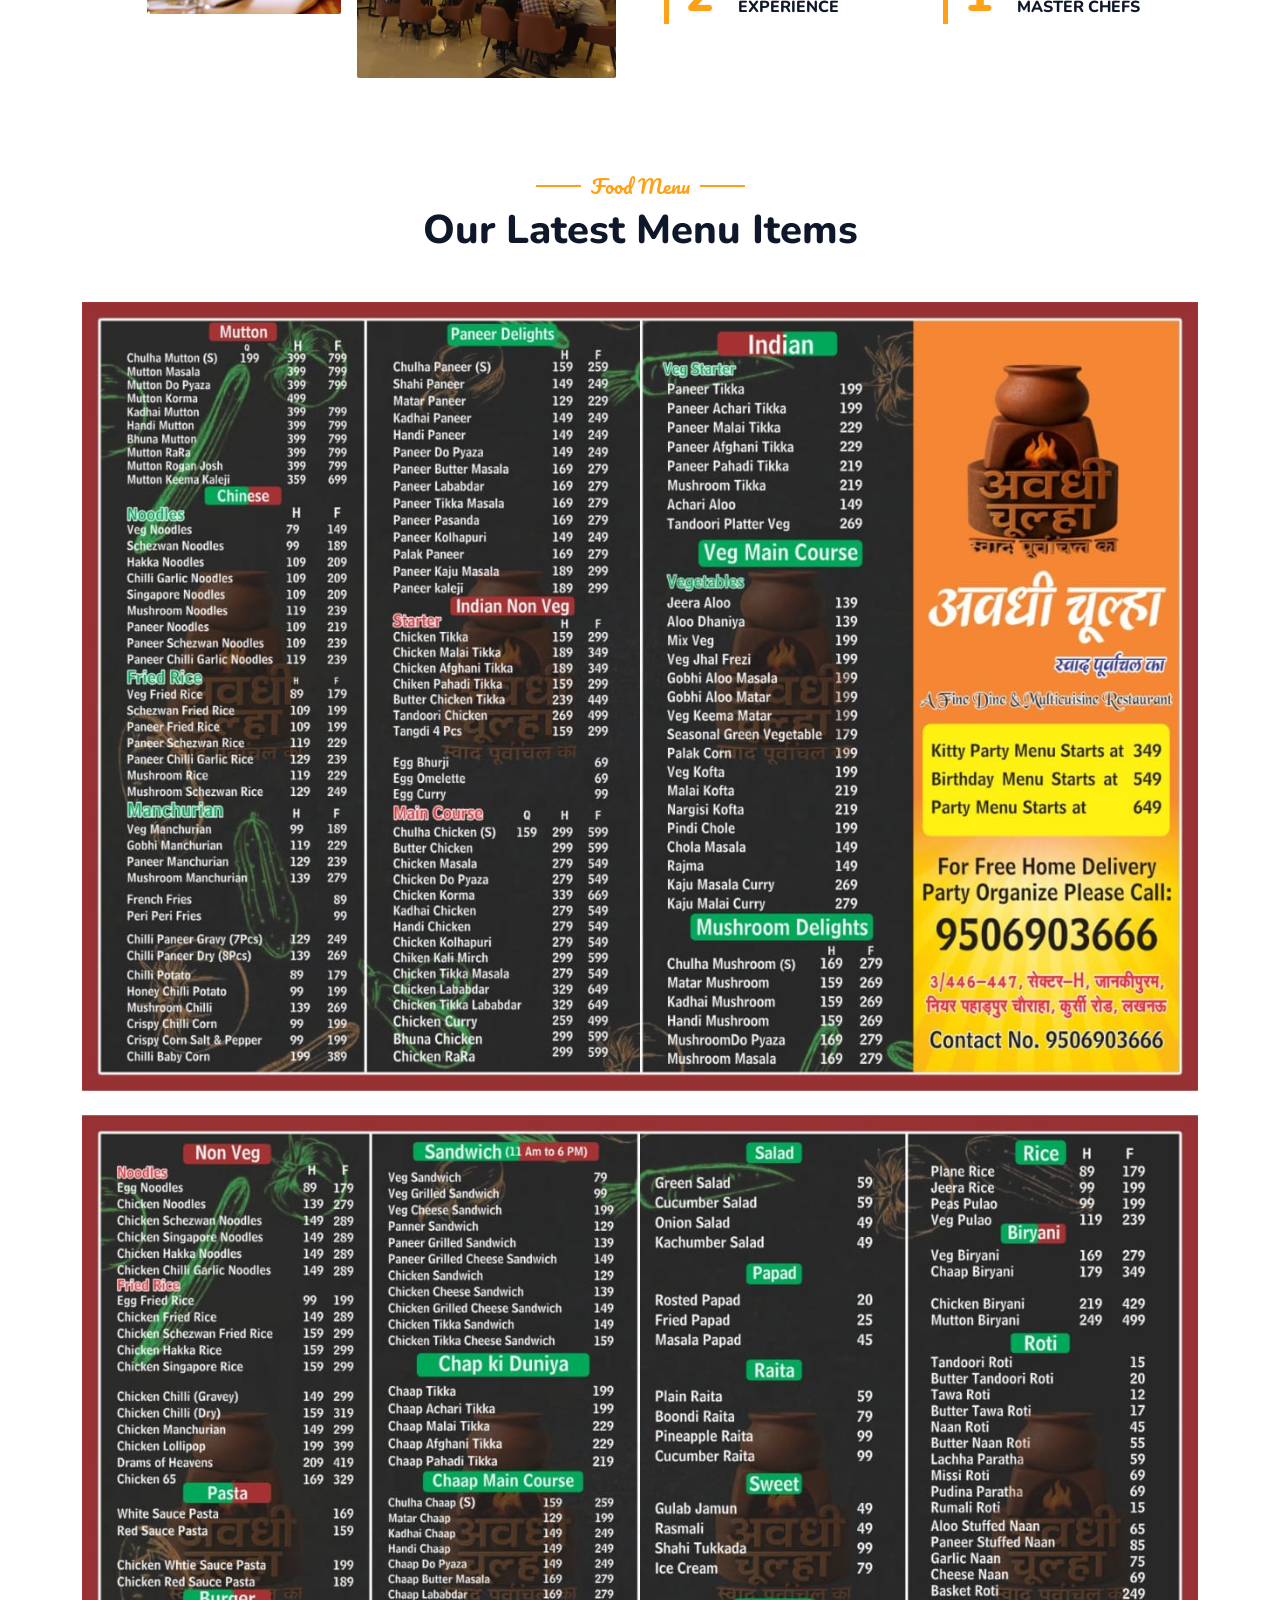
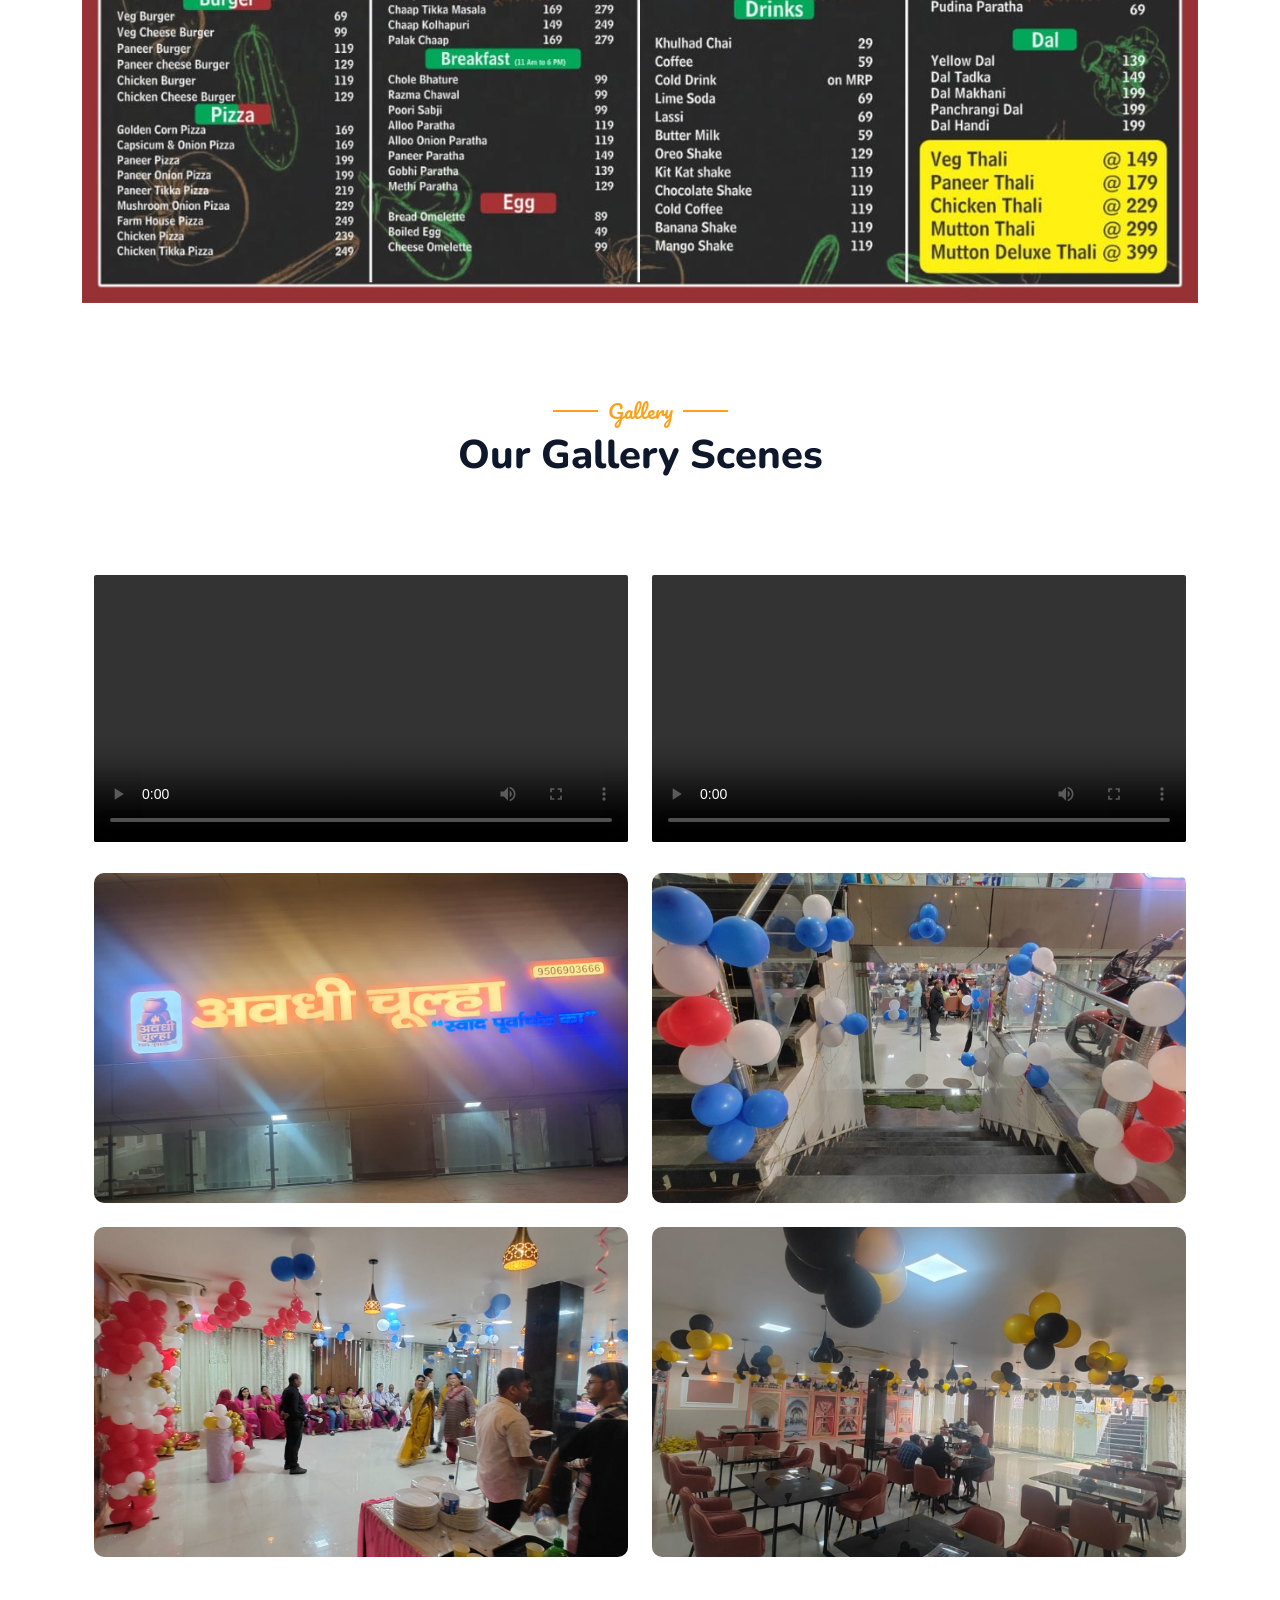
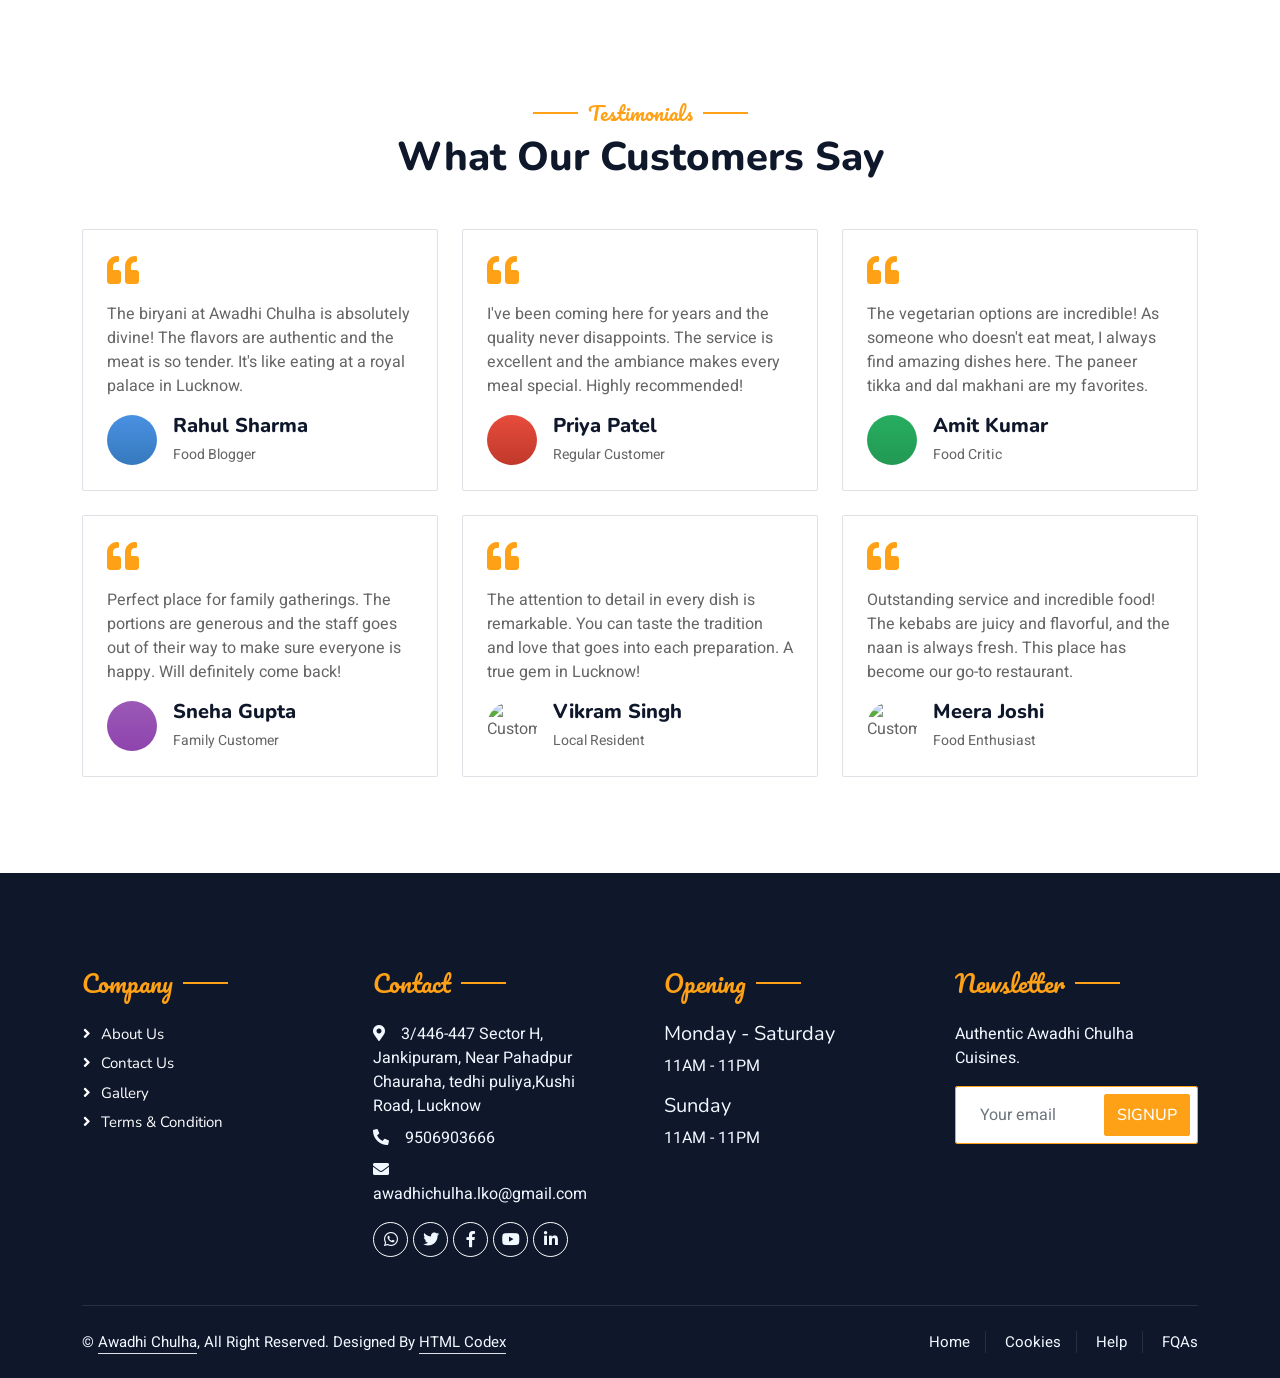
==== commit fc92ee3d: "Added additional gallery page." ====
--- a/index.html
+++ b/index.html
@@ -58,6 +58,7 @@
                             <a href="index.html" class="nav-item nav-link active">Home</a>
                             <a href="about.html" class="nav-item nav-link">About</a>
                             <a href="menu.html" class="nav-item nav-link">Menu</a>
+                            <a href="gallery.html" class="nav-item nav-link">Gallery</a>
                             <a href="testimonials.html" class="nav-item nav-link">Testimonials</a>
                             <a href="contact.html" class="nav-item nav-link">Contact</a>
                         </div>
@@ -216,6 +217,62 @@
         <!-- Menu End -->
 
 
+        <!-- Gallery Section Start -->
+         <div class="container-fluid py-5">
+            <div class="container">
+                <div class="text-center wow fadeInUp" data-wow-delay="0.1s">
+                    <h5 class="section-title ff-secondary text-center text-primary fw-normal">Gallery</h5>
+                    <h1 class="mb-5">Our Gallery Scenes</h1>
+                </div>
+
+                <div class="container py-5">
+
+                    <!-- Videos Row -->
+                    <div class="row g-4 mb-4">
+                        <!-- Video 1 -->
+                        <div class="col-lg-6">
+                            <video class="w-100 rounded" controls>
+                                <source src="videos/awadhi_1.mp4" type="video/mp4">
+                            </video>
+                        </div>
+
+                        <!-- Video 2 -->
+                        <div class="col-lg-6">
+                            <video class="w-100 rounded" controls>
+                                <source src="videos/awadhi_3.mp4" type="video/mp4">
+                            </video>
+                        </div>
+                    </div>
+
+                    <!-- Images Row -->
+                    <div class="row g-4">
+                        <!-- Image 1 -->
+                        <div class="col-lg-6 col-md-6">
+                            <img src="img/awadhiphoto_4.jpeg" class="gallery-img" alt="">
+                        </div>
+
+                        <!-- Image 2 -->
+                        <div class="col-lg-6 col-md-6">
+                            <img src="img/awadhiphoto_1.jpeg" class="gallery-img" alt="">
+                        </div>
+
+                        <!-- Image 3 -->
+                        <div class="col-lg-6 col-md-6">
+                            <img src="img/awadhiphoto_2.jpeg" class="gallery-img" alt="">
+                        </div>
+
+                        <!-- Image 4 -->
+                        <div class="col-lg-6 col-md-6">
+                            <img src="img/awadhiphoto_3.jpeg" class="gallery-img" alt="">
+                        </div>
+                    </div>
+
+                </div>
+            </div>
+         </div>    
+        <!-- Gallery Section End -->
+
+
         <!-- Testimonial Start -->
         <div class="container-fluid py-5">
             <div class="container">
@@ -314,16 +371,16 @@
                 <div class="row g-5">
                     <div class="col-lg-3 col-md-6">
                         <h4 class="section-title ff-secondary text-start text-primary fw-normal mb-4">Company</h4>
-                        <a class="btn btn-link" href="">About Us</a>
-                        <a class="btn btn-link" href="">Contact Us</a>
-                        <a class="btn btn-link" href="">Privacy Policy</a>
+                        <a class="btn btn-link" href="about.html">About Us</a>
+                        <a class="btn btn-link" href="contact.html">Contact Us</a>
+                        <a class="btn btn-link" href="gallery.html">Gallery</a>
                         <a class="btn btn-link" href="">Terms & Condition</a>
                     </div>
                     <div class="col-lg-3 col-md-6">
                         <h4 class="section-title ff-secondary text-start text-primary fw-normal mb-4">Contact</h4>
                         <p class="mb-2"><i class="fa fa-map-marker-alt me-3"></i>3/446-447 Sector H, Jankipuram, Near Pahadpur Chauraha, tedhi puliya,Kushi Road, Lucknow</p>
                         <p class="mb-2"><i class="fa fa-phone-alt me-3"></i>9506903666</p>
-                        <p class="mb-2"><i class="fa fa-envelope me-3"></i>info@example.com</p>
+                        <p class="mb-2"><i class="fa fa-envelope me-3"></i>awadhichulha.lko@gmail.com</p>
                         <div class="d-flex pt-2">
                             <a class="btn btn-outline-light btn-social" href="https://wa.me/919506903666" target="_blank"><i class="fab fa-whatsapp"></i></a>
                             <a class="btn btn-outline-light btn-social" href=""><i class="fab fa-twitter"></i></a>
--- a/css/style.css
+++ b/css/style.css
@@ -435,4 +435,11 @@
 
 .hero-header .shadow-sm {
     box-shadow: 0 4px 15px rgba(0,0,0,0.15) !important;
+}
+
+.gallery-img {
+    height: 330px;        /* reduce size */
+    width: 100%;
+    object-fit: cover;    /* keeps image nicely cropped */
+    border-radius: 10px;
 }
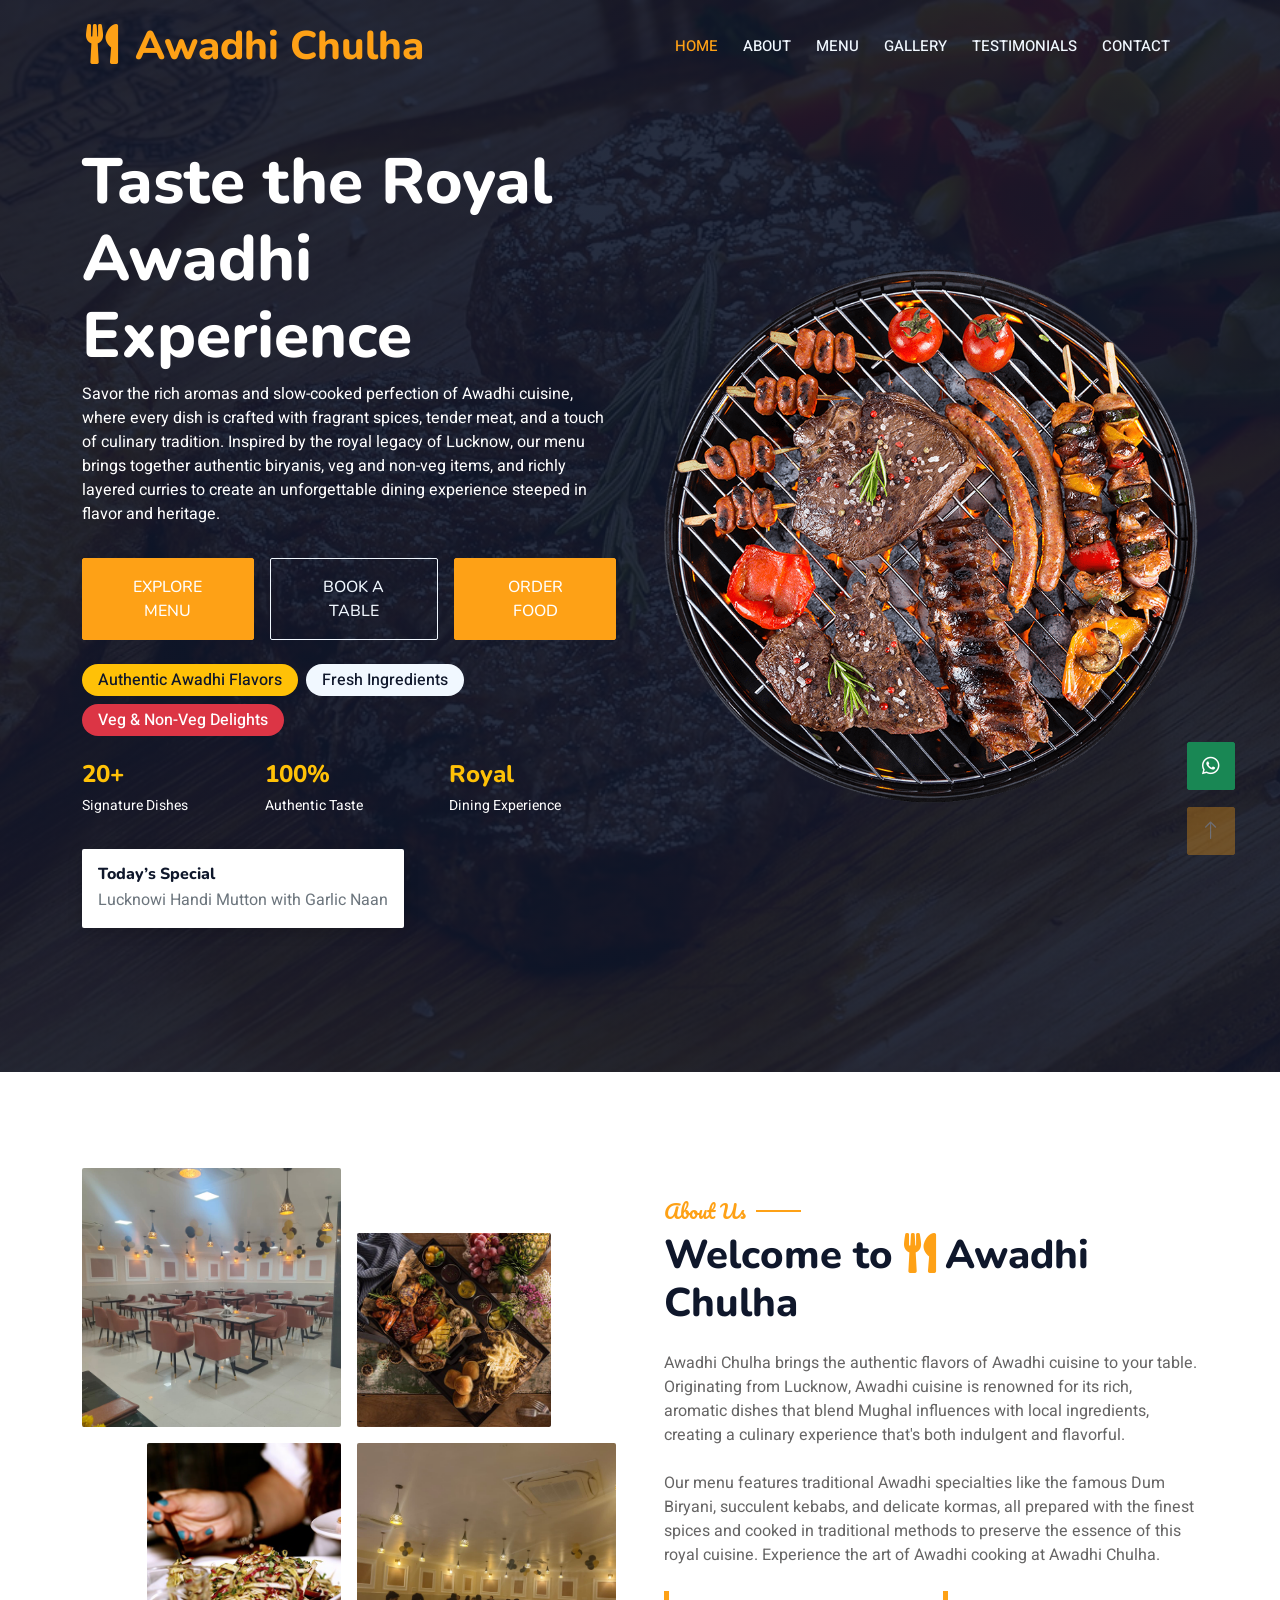
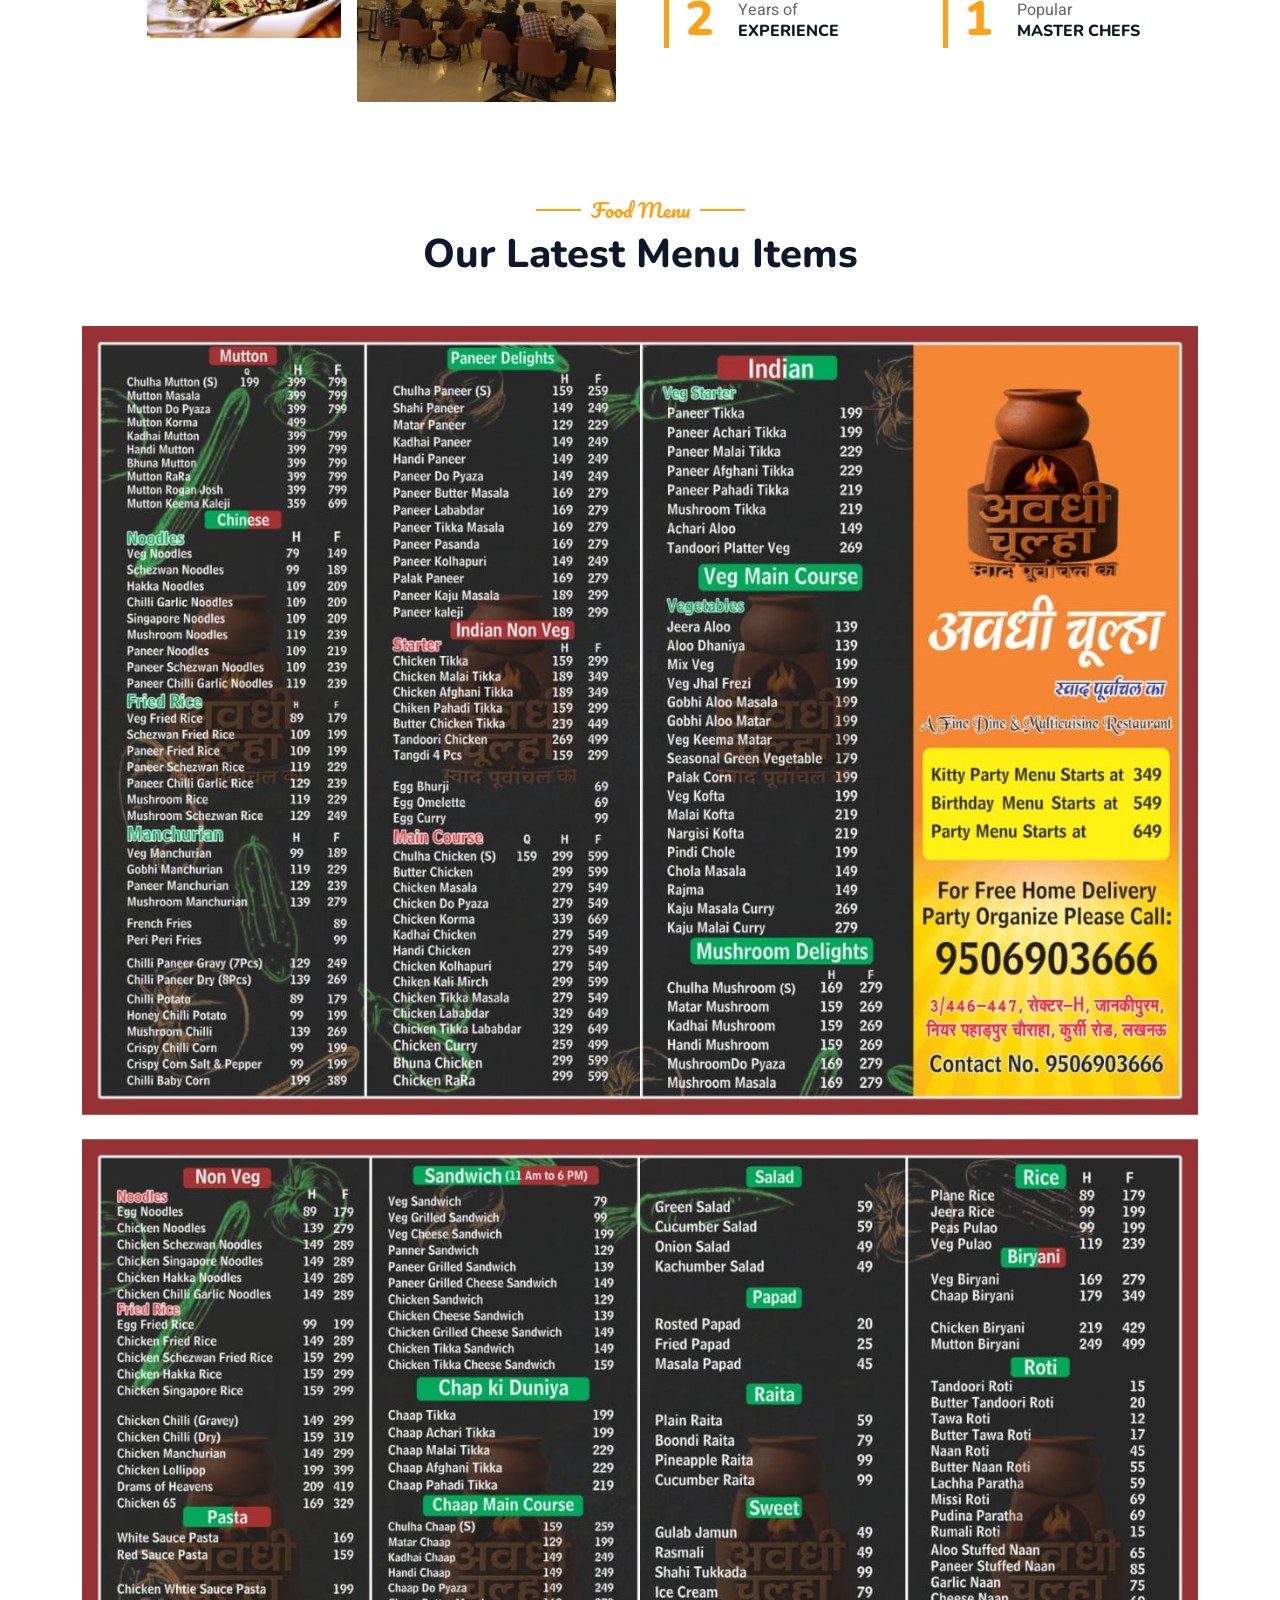
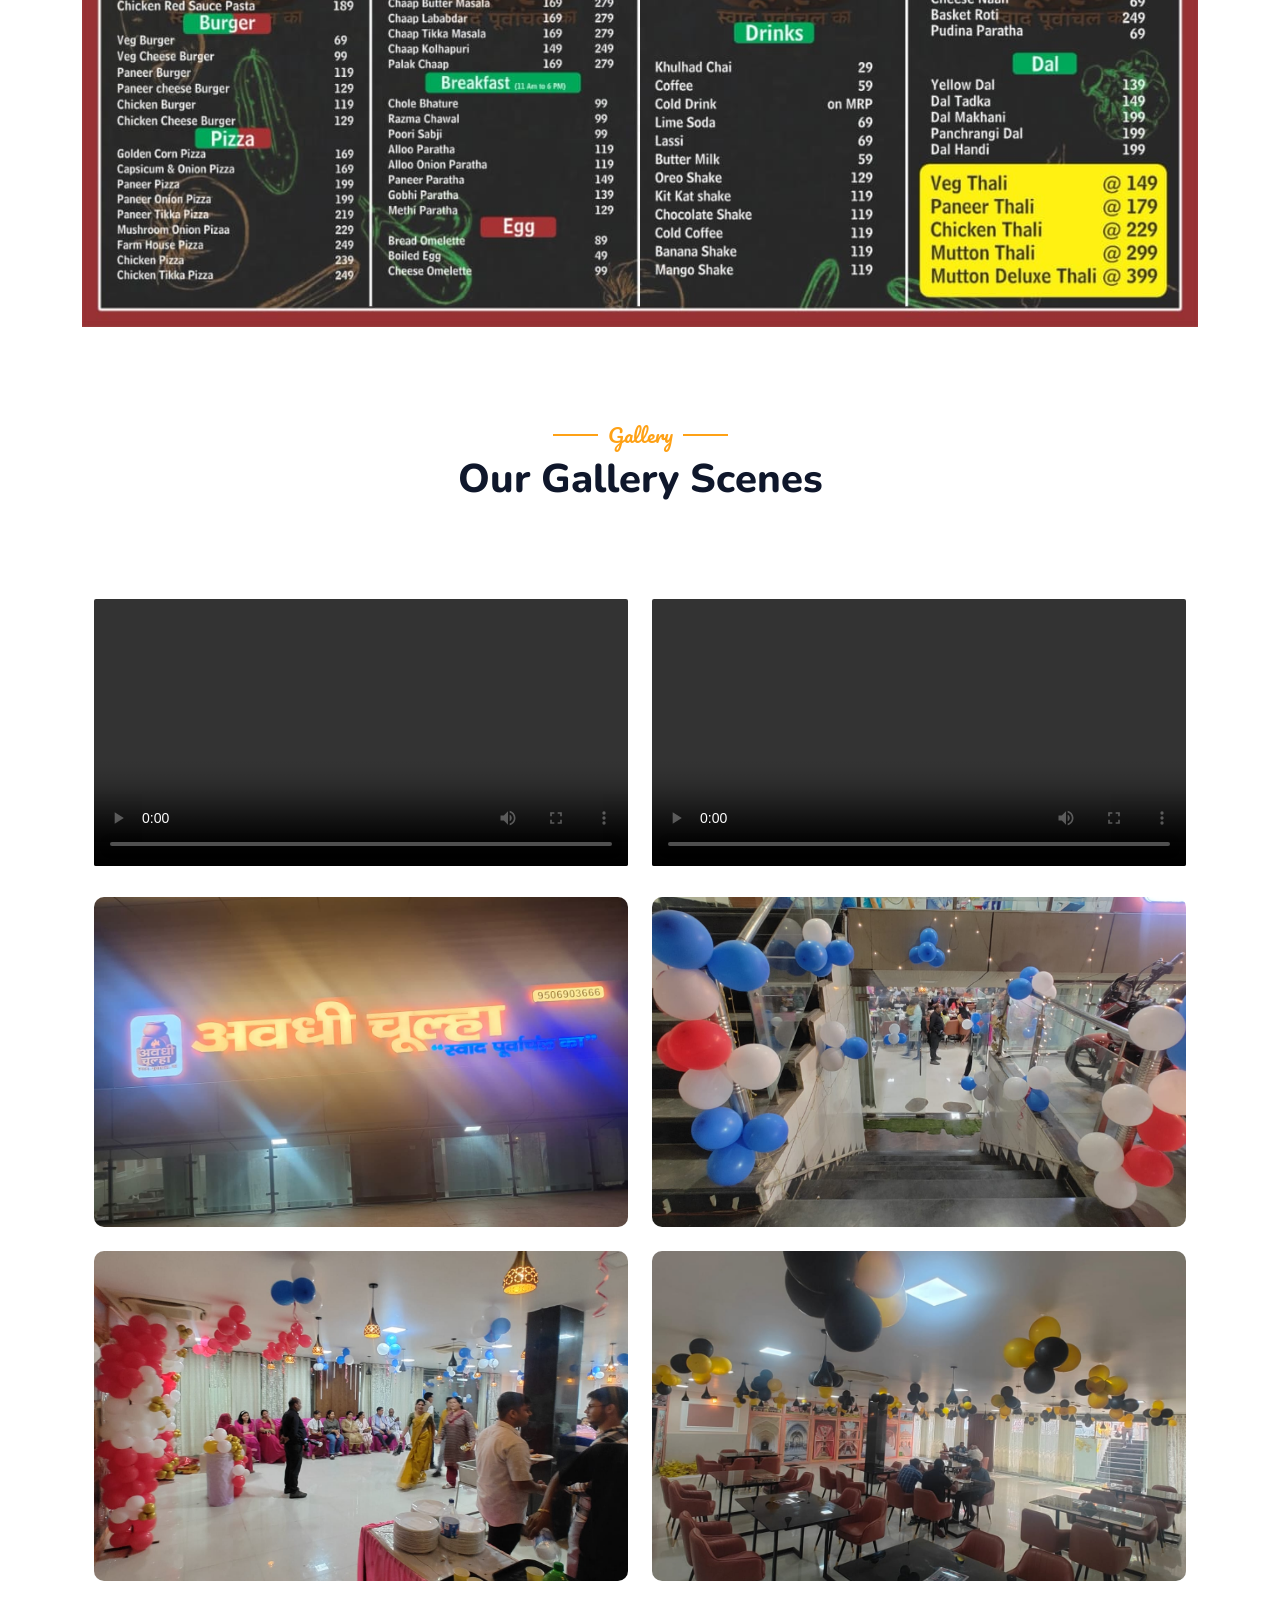
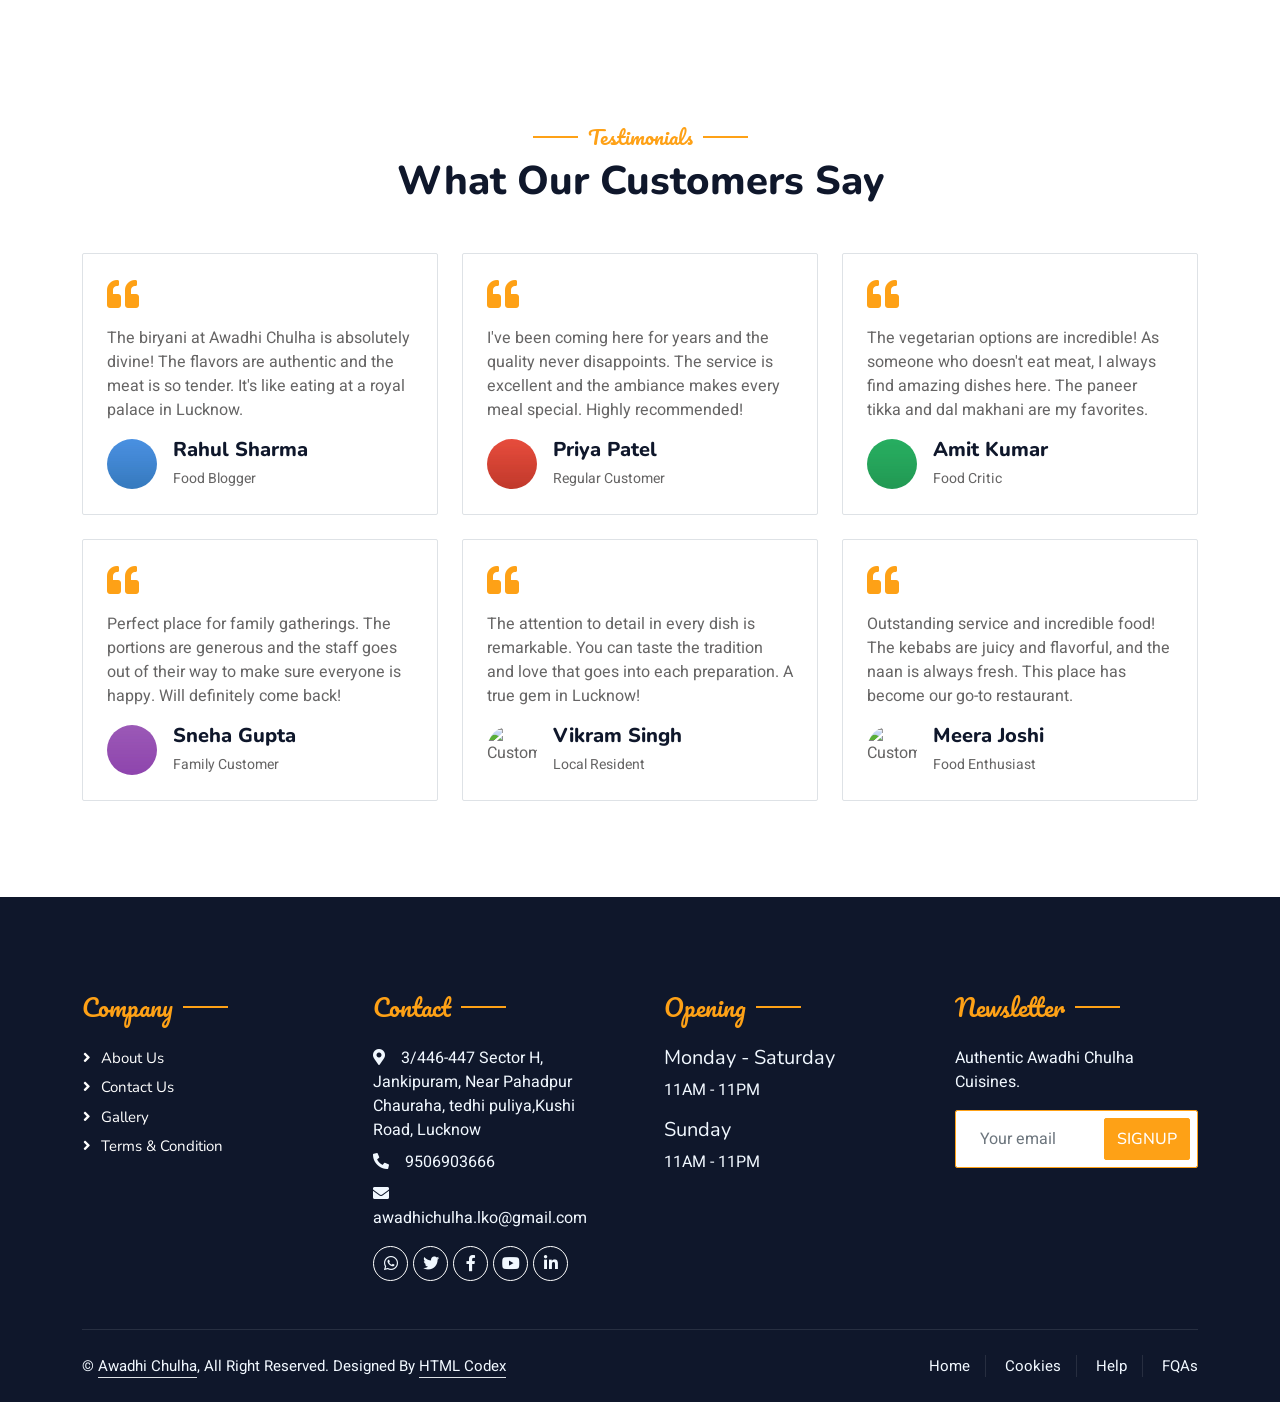
==== commit 373781d2: "Added Online order button." ====
--- a/index.html
+++ b/index.html
@@ -99,6 +99,7 @@
                         <div class="d-flex flex-column flex-sm-row gap-3 justify-content-center justify-content-lg-start mb-4 animated slideInLeft">
                             <a href="#menu" class="btn btn-primary py-3 px-5">Explore Menu</a>
                             <a href="contact.html" class="btn btn-outline-light py-3 px-5">Book a Table</a>
+                            <a href="https://wa.me/919506903666" class="btn btn-primary py-3 px-5">Order Food</a>
                         </div>
 
                         <!-- Feature Badges -->
